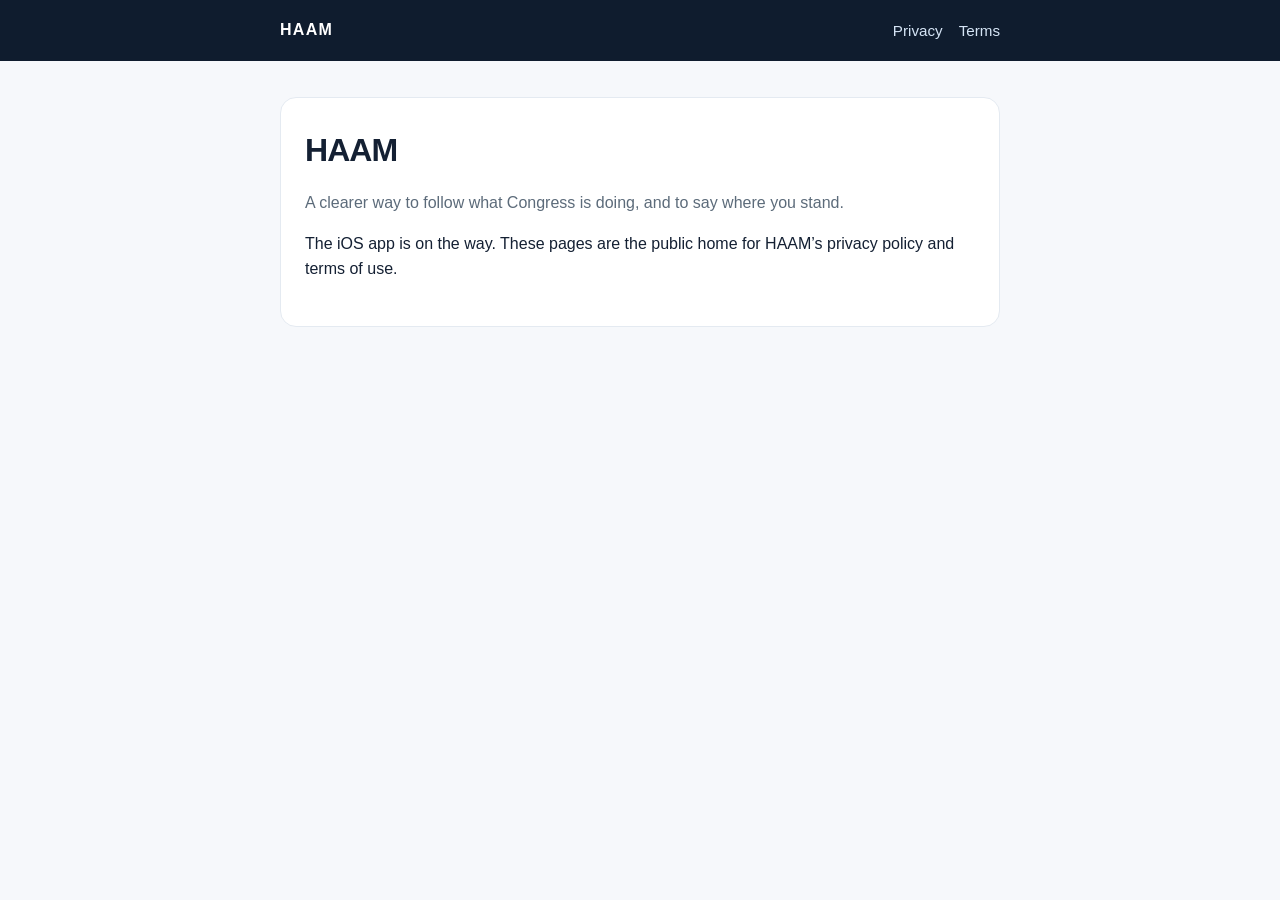
==== index.html @ 22b14ec5 "Add a public home, privacy policy, and terms for GitHub Pages." ====
<!DOCTYPE html>
<html lang="en">
<head>
  <meta charset="utf-8">
  <meta name="viewport" content="width=device-width, initial-scale=1">
  <title>HAAM</title>
  <link rel="stylesheet" href="styles.css">
</head>
<body>
  <header>
    <div class="bar">
      <a class="brand" href="./">HAAM</a>
      <nav>
        <a href="privacy/">Privacy</a>
        <a href="terms/">Terms</a>
      </nav>
    </div>
  </header>
  <main>
    <section class="card">
      <h1>HAAM</h1>
      <p class="lede">A clearer way to follow what Congress is doing, and to say where you stand.</p>
      <p>The iOS app is on the way. These pages are the public home for HAAM’s privacy policy and terms of use.</p>
    </section>
  </main>
</body>
</html>
---- styles.css ----
:root {
  --ink: #142033;
  --muted: #5c6b7a;
  --line: #e4eaf1;
  --paper: #f6f8fb;
  --card: #ffffff;
  --accent: #2e8fff;
}

* {
  box-sizing: border-box;
}

html {
  scroll-behavior: smooth;
}

body {
  margin: 0;
  font-family: "Avenir Next", "Segoe UI", Helvetica, Arial, sans-serif;
  color: var(--ink);
  background: var(--paper);
  line-height: 1.55;
}

a {
  color: var(--accent);
}

header {
  background: #0f1c2e;
  color: #fff;
}

.bar {
  max-width: 760px;
  margin: 0 auto;
  padding: 18px 20px;
  display: flex;
  align-items: center;
  justify-content: space-between;
  gap: 16px;
}

.brand {
  color: #fff;
  text-decoration: none;
  font-weight: 700;
  letter-spacing: 0.08em;
}

nav {
  display: flex;
  gap: 16px;
}

nav a {
  color: #d5e4f5;
  text-decoration: none;
  font-size: 0.95rem;
}

main {
  max-width: 760px;
  margin: 0 auto;
  padding: 36px 20px 64px;
}

.card {
  background: var(--card);
  border: 1px solid var(--line);
  border-radius: 16px;
  padding: 28px 24px;
}

h1 {
  margin: 0 0 8px;
  font-size: 2rem;
  letter-spacing: -0.03em;
}

h2 {
  margin: 28px 0 8px;
  font-size: 1.15rem;
}

.lede,
.meta {
  color: var(--muted);
}

.meta {
  margin: 0 0 20px;
  font-size: 0.92rem;
}

ul {
  padding-left: 1.2rem;
}

li + li {
  margin-top: 6px;
}
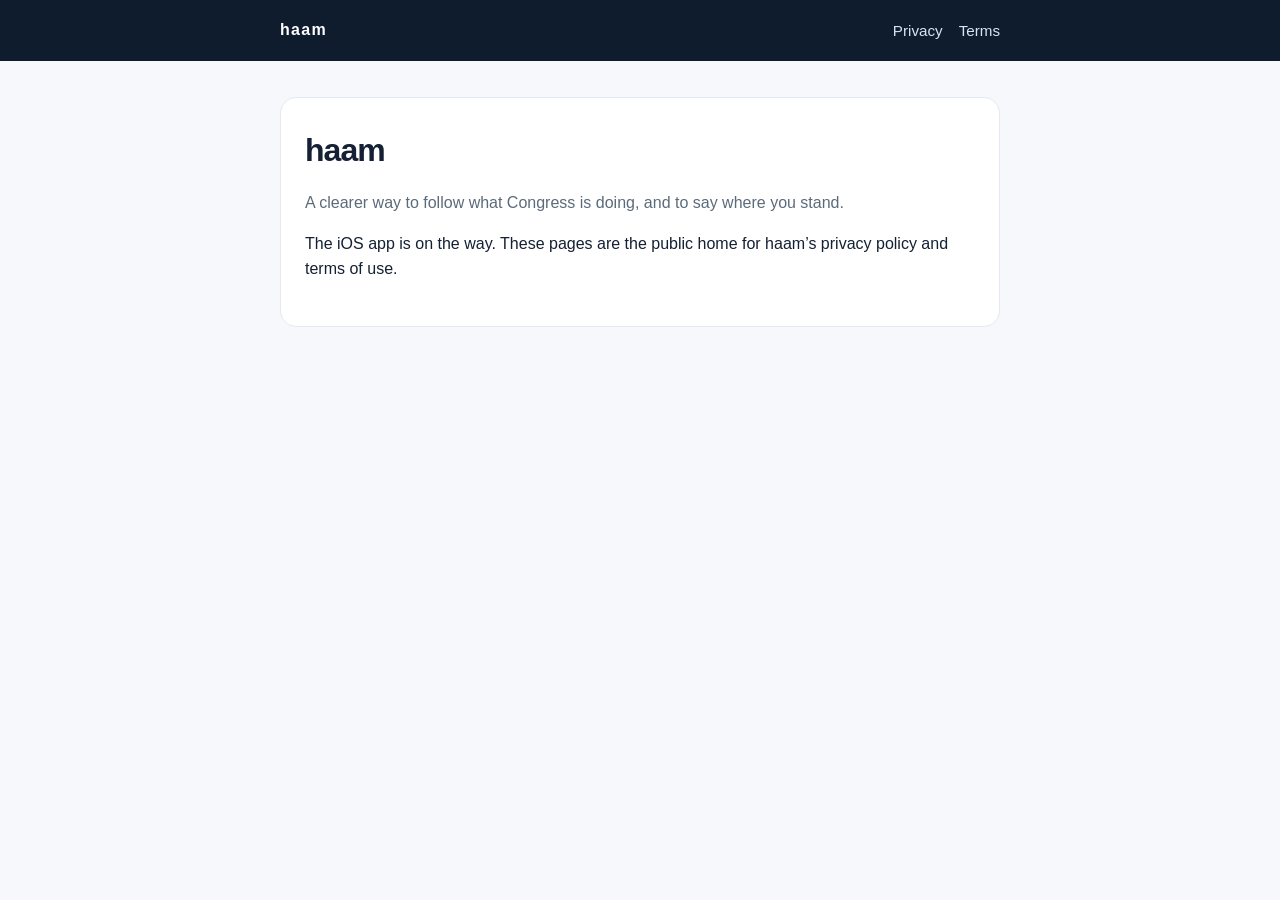
==== commit c60c5ec0: "Use lowercase haam on the public site." ====
--- a/index.html
+++ b/index.html
@@ -3,13 +3,13 @@
 <head>
   <meta charset="utf-8">
   <meta name="viewport" content="width=device-width, initial-scale=1">
-  <title>HAAM</title>
+  <title>haam</title>
   <link rel="stylesheet" href="styles.css">
 </head>
 <body>
   <header>
     <div class="bar">
-      <a class="brand" href="./">HAAM</a>
+      <a class="brand" href="./">haam</a>
       <nav>
         <a href="privacy/">Privacy</a>
         <a href="terms/">Terms</a>
@@ -18,9 +18,9 @@
   </header>
   <main>
     <section class="card">
-      <h1>HAAM</h1>
+      <h1>haam</h1>
       <p class="lede">A clearer way to follow what Congress is doing, and to say where you stand.</p>
-      <p>The iOS app is on the way. These pages are the public home for HAAM’s privacy policy and terms of use.</p>
+      <p>The iOS app is on the way. These pages are the public home for haam’s privacy policy and terms of use.</p>
     </section>
   </main>
 </body>
